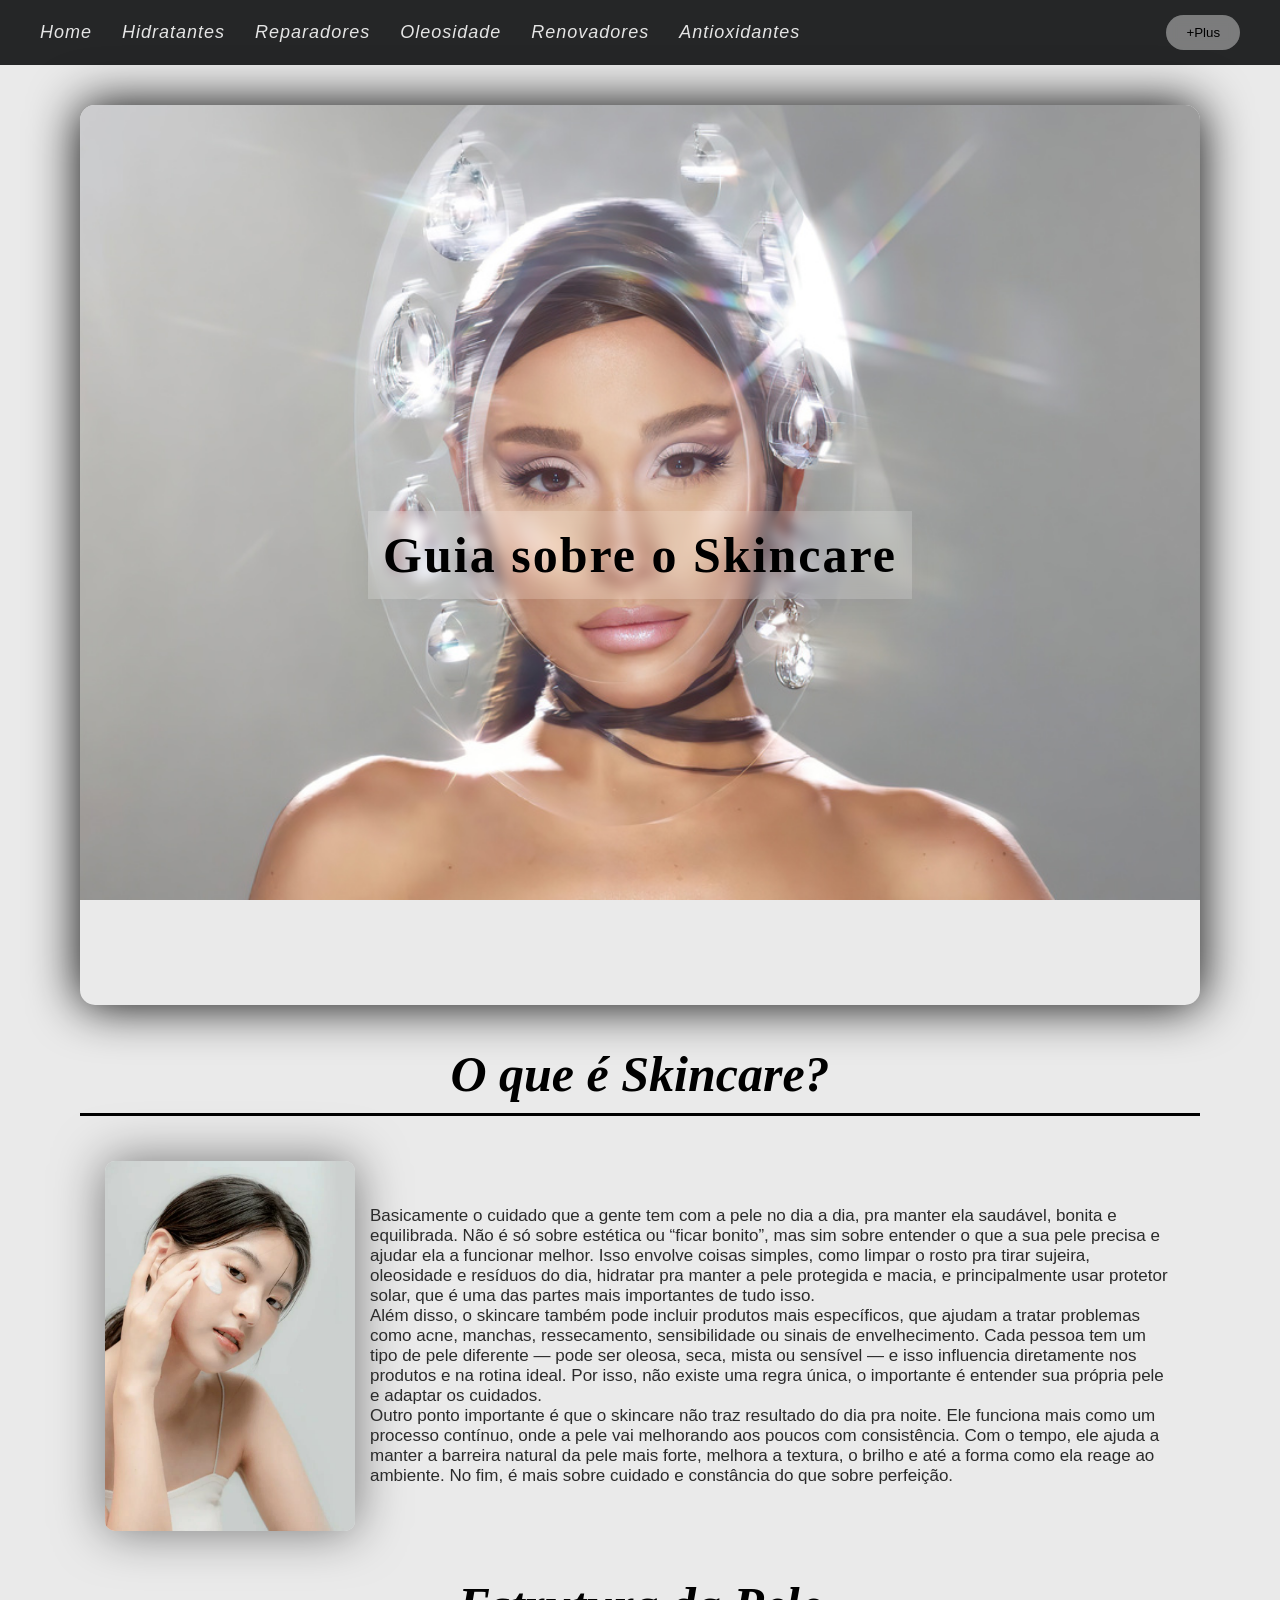
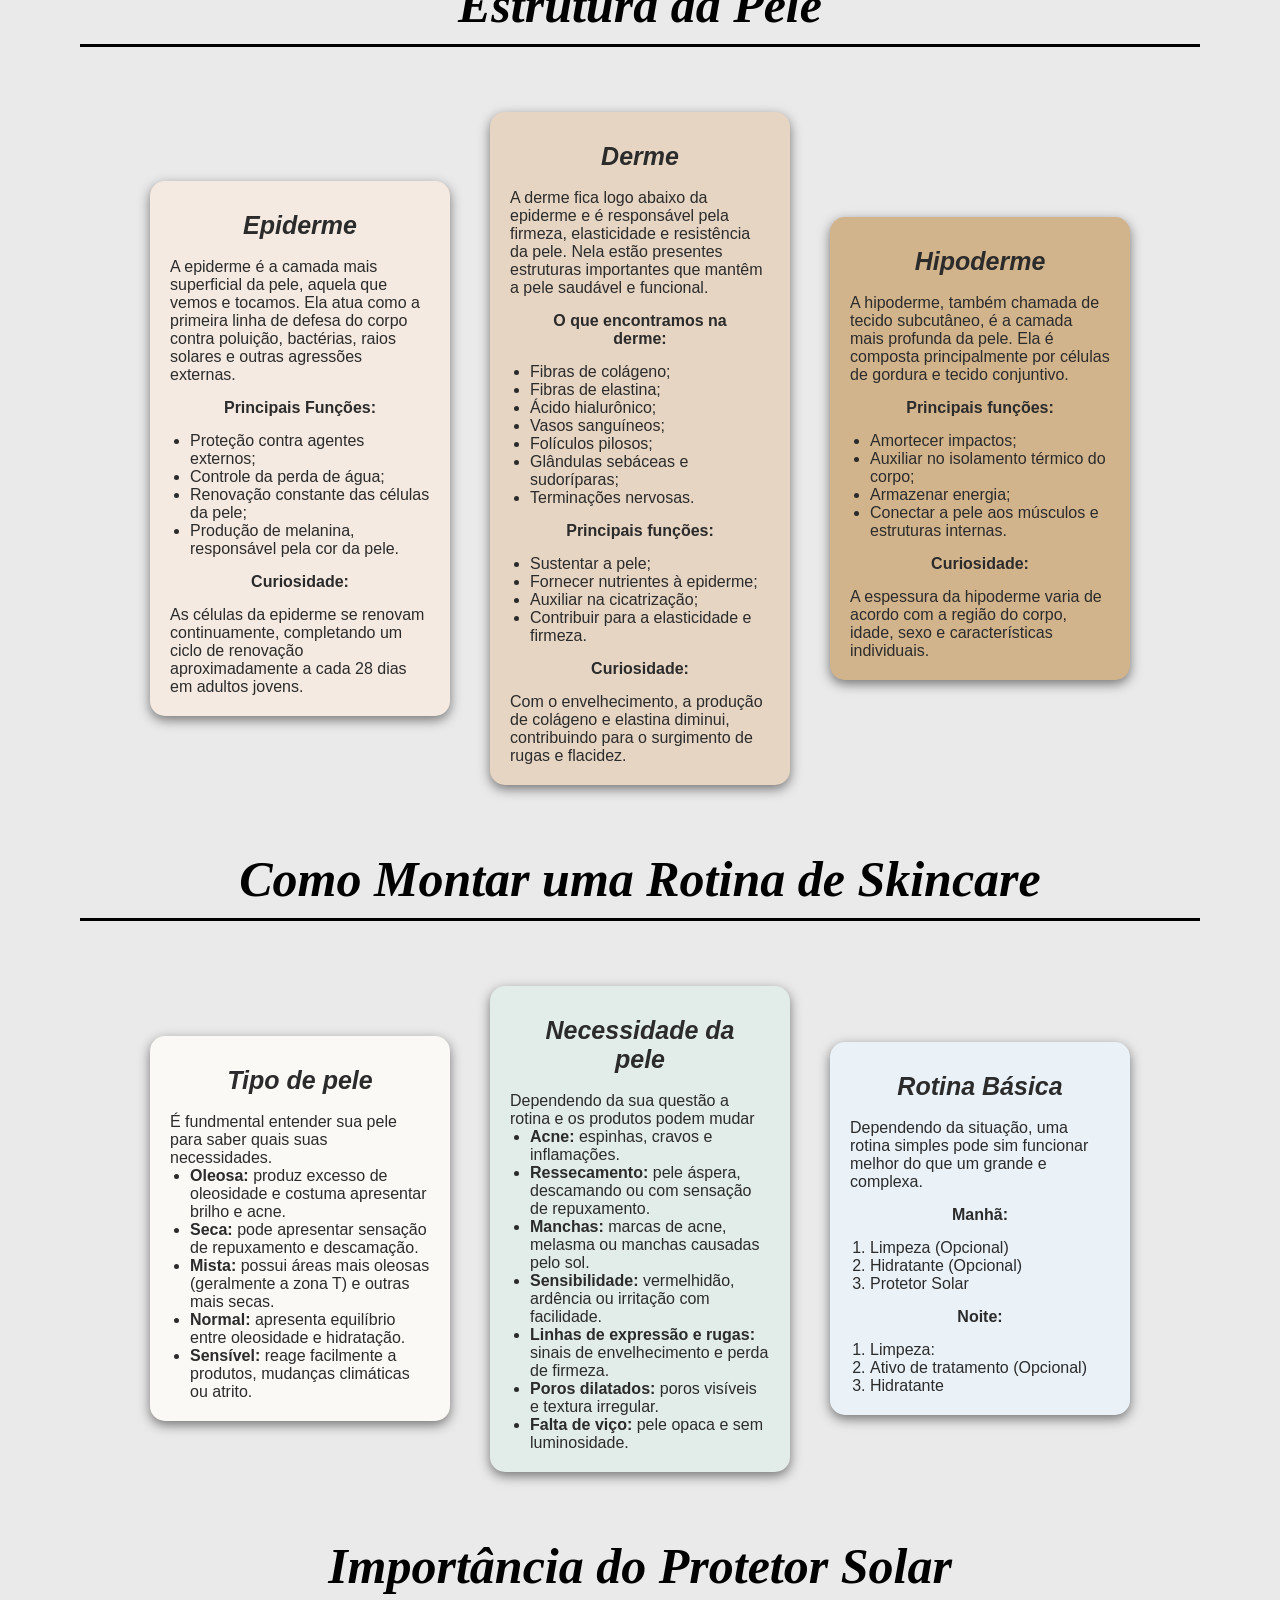
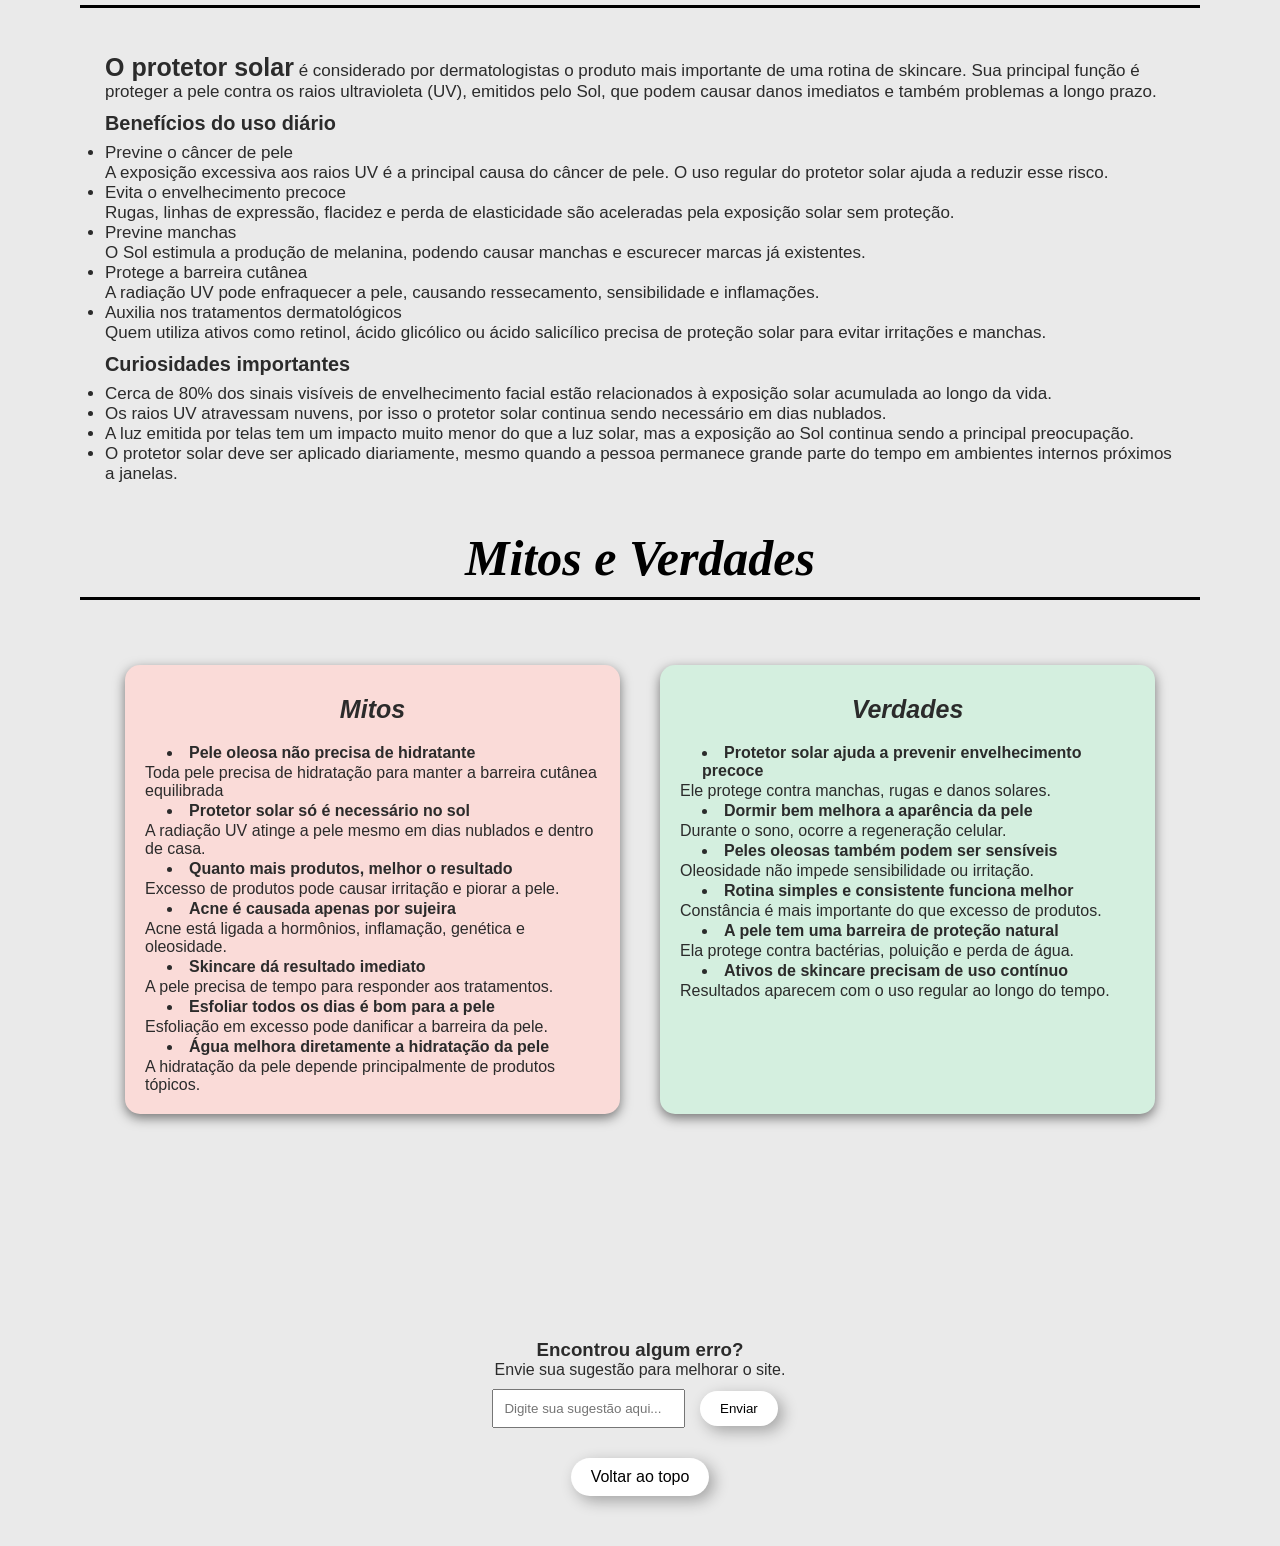
==== Wikipedia-main/index.html @ 42f60d7e "first commit" ====
<!DOCTYPE html>
<html lang="en">
<head>
    <meta charset="UTF-8">
    <meta name="viewport" content="width=device-width, initial-scale=1.0">
    <title>--> Guia Skincare <--</title>
    <link rel="stylesheet" href="style.css">
</head>
<body id="topo" class="diamante">
    <header>
        <nav>
            <a href="index.html">Home</a>
            <a href="hidratantes.html">Hidratantes</a>
            <a href="reparadores.html">Reparadores</a>
            <a href="Oleosidade.html">Oleosidade</a>
            <a href="Renovadores.html">Renovadores</a>
            <a href="Antioxidantes.html">Antioxidantes</a>
        </nav>
        <button>+Plus</button>
    </header>
    
    <main class="conteudo">
        <section class="banner">
            <section class="parallax">
                <h1>Guia sobre o Skincare</h1>
            </section>
        </section>

        <section class="secao">
            <h2>O que é Skincare?</h2>
            <article>
                <div class="oq_skincare">
                    <img src="assets/WhatsApp Image 2026-06-27 at 17.27.15.jpeg" alt="">
                    <p>Basicamente o cuidado que a gente tem com a pele no dia a dia, pra manter ela saudável, bonita e equilibrada. Não é só sobre estética ou “ficar bonito”, mas sim sobre entender o que a sua pele precisa e ajudar ela a funcionar melhor. Isso envolve coisas simples, como limpar o rosto pra tirar sujeira, oleosidade e resíduos do dia, hidratar pra manter a pele protegida e macia, e principalmente usar protetor solar, que é uma das partes mais importantes de tudo isso.<br>Além disso, o skincare também pode incluir produtos mais específicos, que ajudam a tratar problemas como acne, manchas, ressecamento, sensibilidade ou sinais de envelhecimento. Cada pessoa tem um tipo de pele diferente — pode ser oleosa, seca, mista ou sensível — e isso influencia diretamente nos produtos e na rotina ideal. Por isso, não existe uma regra única, o importante é entender sua própria pele e adaptar os cuidados.<br>Outro ponto importante é que o skincare não traz resultado do dia pra noite. Ele funciona mais como um processo contínuo, onde a pele vai melhorando aos poucos com consistência. Com o tempo, ele ajuda a manter a barreira natural da pele mais forte, melhora a textura, o brilho e até a forma como ela reage ao ambiente. No fim, é mais sobre cuidado e constância do que sobre perfeição.</p>
                </div>
            </article>

            <h2>Estrutura da Pele</h2>
            <article>
                </div>
                <div class="config_cards">
                    <div class="card card_epiderme">
                        <h3>Epiderme</h3>
                        <p>A epiderme é a camada mais superficial da pele, aquela que vemos e tocamos. Ela atua como a primeira linha de defesa do corpo contra poluição, bactérias, raios solares e outras agressões externas.</p>
                        <h4>Principais Funções:</h3>
                        <ul>
                            <li>Proteção contra agentes externos;</li>
                            <li>Controle da perda de água;</li>
                            <li>Renovação constante das células da pele;</li>
                            <li>Produção de melanina, responsável pela cor da pele.</li>
                        </ul>
                        <h4>Curiosidade:</h4>
                        <p>As células da epiderme se renovam continuamente, completando um ciclo de renovação aproximadamente a cada 28 dias em adultos jovens.</p>
                    </div>
                    <div class="card card_derme">
                        <h3>Derme</h3>
                        <p>A derme fica logo abaixo da epiderme e é responsável pela firmeza, elasticidade e resistência da pele. Nela estão presentes estruturas importantes que mantêm a pele saudável e funcional.</p>
                        <h4>O que encontramos na derme:</h4>
                        <ul>
                            <li>Fibras de colágeno;</li>
                            <li>Fibras de elastina;</li>
                            <li>Ácido hialurônico;</li>
                            <li>Vasos sanguíneos;</li>
                            <li>Folículos pilosos;</li>
                            <li>Glândulas sebáceas e sudoríparas;</li>
                            <li>Terminações nervosas.</li>
                        </ul>
                        <h4>Principais funções:</h4>
                        <ul>
                            <li>Sustentar a pele;</li>
                            <li>Fornecer nutrientes à epiderme;</li>
                            <li>Auxiliar na cicatrização;</li>
                            <li>Contribuir para a elasticidade e firmeza.</li>
                        </ul>
                        <h4>Curiosidade:</h4>
                        <p>Com o envelhecimento, a produção de colágeno e elastina diminui, contribuindo para o surgimento de rugas e flacidez.</p>
                    </div>
                    <div class="card card_hipoderme">
                        <h3>Hipoderme</h2>
                        <p>A hipoderme, também chamada de tecido subcutâneo, é a camada mais profunda da pele. Ela é composta principalmente por células de gordura e tecido conjuntivo.</p>
                        <h4>Principais funções:</h4>
                        <ul>
                            <li>Amortecer impactos;</li>
                            <li>Auxiliar no isolamento térmico do corpo;</li>
                            <li>Armazenar energia;</li>
                            <li>Conectar a pele aos músculos e estruturas internas.</li>
                        </ul>
                        <h4>Curiosidade:</h4>
                        <p>A espessura da hipoderme varia de acordo com a região do corpo, idade, sexo e características individuais.</p>
                    </div>
                </div>
                
            </article>

            <h2>Como Montar uma Rotina de Skincare</h2>
            <article>
                <div class="montar_rotina config_cards">
                    <div class="card card_rotina card_tipo-da-pele">
                        <h3>Tipo de pele</h3>
                        <p>É fundmental entender sua pele para saber quais suas necessidades.</p>
                        <ul>
                            <li><strong>Oleosa:</strong> produz excesso de oleosidade e costuma apresentar brilho e acne.</li>
                            <li><strong>Seca:</strong> pode apresentar sensação de repuxamento e descamação.</li>
                            <li><strong>Mista:</strong> possui áreas mais oleosas (geralmente a zona T) e outras mais secas.</li>
                            <li><strong>Normal:</strong> apresenta equilíbrio entre oleosidade e hidratação.</li>
                            <li><strong>Sensível:</strong> reage facilmente a produtos, mudanças climáticas ou atrito.</li>
                        </ul>
                    </div>
                    <div class="card card_rotina card_necessidade-da-pele">
                        <h3>Necessidade da pele</h3>
                        <p>Dependendo da sua questão a rotina e os produtos podem mudar</p>
                        <ul>
                            <li><strong>Acne:</strong> espinhas, cravos e inflamações.</li>
                            <li><strong>Ressecamento:</strong> pele áspera, descamando ou com sensação de repuxamento.</li>
                            <li><strong>Manchas:</strong> marcas de acne, melasma ou manchas causadas pelo sol.</li>
                            <li><strong>Sensibilidade:</strong> vermelhidão, ardência ou irritação com facilidade.</li>
                            <li><strong>Linhas de expressão e rugas:</strong> sinais de envelhecimento e perda de firmeza.</li>
                            <li><strong>Poros dilatados:</strong> poros visíveis e textura irregular.</li>
                            <li><strong>Falta de viço:</strong> pele opaca e sem luminosidade.</li>
                        </ul>
                    </div>
                    <div class="card card_rotina card_rotina-basica">
                        <h3>Rotina Básica</h3>
                        <p>Dependendo da situação, uma rotina simples pode sim funcionar melhor do que um grande e complexa.</p>
                        <h4>Manhã:</h4>
                        <ol>
                            <li>Limpeza (Opcional)</li>
                            <li>Hidratante (Opcional)</li>
                            <li>Protetor Solar</li>
                        </ol>
                        <h4>Noite:</h4>
                        <ol>
                            <li>Limpeza:</li>
                            <li>Ativo de tratamento (Opcional)</li>
                            <li>Hidratante</li>
                        </ol>
                    </div>
                </div>
                
            </article>

            <h2>Importância do Protetor Solar</h2>
            <article>
                <div class="protetor_solar">
                    <p><strong style="font-size: 25px;">O protetor solar</strong> é considerado por dermatologistas o produto mais importante de uma rotina de skincare. Sua principal função é proteger a pele contra os raios ultravioleta (UV), emitidos pelo Sol, que podem causar danos imediatos e também problemas a longo prazo.</p>
                    <h3>Benefícios do uso diário</h3>
                    <ul>
                        <li>Previne o câncer de pele</li>
                        <p>A exposição excessiva aos raios UV é a principal causa do câncer de pele. O uso regular do protetor solar ajuda a reduzir esse risco.</p>
                        <li>Evita o envelhecimento precoce</li>
                        <p>Rugas, linhas de expressão, flacidez e perda de elasticidade são aceleradas pela exposição solar sem proteção.</p>
                        <li>Previne manchas</li>
                        <p>O Sol estimula a produção de melanina, podendo causar manchas e escurecer marcas já existentes.</p>
                        <li>Protege a barreira cutânea</li>
                        <p>A radiação UV pode enfraquecer a pele, causando ressecamento, sensibilidade e inflamações.</p>
                        <li>Auxilia nos tratamentos dermatológicos</li>
                        <p>Quem utiliza ativos como retinol, ácido glicólico ou ácido salicílico precisa de proteção solar para evitar irritações e manchas.</p>
                    </ul>
                    <h3>Curiosidades importantes</h3>
                    <ul>
                        <li>Cerca de 80% dos sinais visíveis de envelhecimento facial estão relacionados à exposição solar acumulada ao longo da vida.</li>
                        <li>Os raios UV atravessam nuvens, por isso o protetor solar continua sendo necessário em dias nublados.</li>
                        <li>A luz emitida por telas tem um impacto muito menor do que a luz solar, mas a exposição ao Sol continua sendo a principal preocupação.</li>
                        <li>O protetor solar deve ser aplicado diariamente, mesmo quando a pessoa permanece grande parte do tempo em ambientes internos próximos a janelas.</li>
                    </ul>
                </div>
            </article>

            <h2>Mitos e Verdades</h2>
            <article>
                <div class="cards_mito-verdade">
                    <div class="card card_mito"> 
                        <h3>Mitos</h3>
                        <li>Pele oleosa não precisa de hidratante</li>
                        <p>Toda pele precisa de hidratação para manter a barreira cutânea equilibrada</p>
                        <li>Protetor solar só é necessário no sol</li>
                        <p>A radiação UV atinge a pele mesmo em dias nublados e dentro de casa.</p>
                        <li>Quanto mais produtos, melhor o resultado</li>
                        <p>Excesso de produtos pode causar irritação e piorar a pele.</p>
                        <li>Acne é causada apenas por sujeira</li>
                        <p>Acne está ligada a hormônios, inflamação, genética e oleosidade.</p>
                        <li>Skincare dá resultado imediato</li>
                        <p>A pele precisa de tempo para responder aos tratamentos.</p>
                        <li>Esfoliar todos os dias é bom para a pele</li>
                        <p>Esfoliação em excesso pode danificar a barreira da pele.</p>
                        <li>Água melhora diretamente a hidratação da pele</li>
                        <p>A hidratação da pele depende principalmente de produtos tópicos.</p>
                    </div>
                    <div class="card card_verdade">
                        <h3>Verdades</h3>
                        <li>Protetor solar ajuda a prevenir envelhecimento precoce</li>
                        <p>Ele protege contra manchas, rugas e danos solares.</p>
                        <li>Dormir bem melhora a aparência da pele</li>
                        <p>Durante o sono, ocorre a regeneração celular.</p>
                        <li>Peles oleosas também podem ser sensíveis</li>
                        <p>Oleosidade não impede sensibilidade ou irritação.</p>
                        <li>Rotina simples e consistente funciona melhor</li>
                        <p>Constância é mais importante do que excesso de produtos.</p>
                        <li>A pele tem uma barreira de proteção natural</li>
                        <p>Ela protege contra bactérias, poluição e perda de água.</p>
                        <li>Ativos de skincare precisam de uso contínuo</li>
                        <p>Resultados aparecem com o uso regular ao longo do tempo.</p>
                    </div>
                </div>           
            </article>
        </section>
    </main>

    <footer class="rodape">
    <h3>Encontrou algum erro?</h3>
    <p>Envie sua sugestão para melhorar o site.</p>
    <input type="text" placeholder="Digite sua sugestão aqui...">
    <button>Enviar</button><br>
    <a href="#topo" class="btn-topo">Voltar ao topo</a>
    </footer>
</body>
</html>
---- Wikipedia-main/style.css ----
*{
    margin: 0;
    padding: 0;
    box-sizing: border-box;
}

body {
    font-family: Arial, Helvetica, sans-serif;
    color: #2B2B2B;
    background-color: #eaeaea;
}


/* =============================================================================================================================
   Navbar
============================================================================================================================= */
header {
    background-color: #a13c3c;
    display: flex;
    justify-content: space-between;
    align-items: center;
    padding: 15px 40px;
}

.logo {
    color: white;
    font-size: 28px;
    font-weight: bold;
}

nav {
    display: flex;
    gap: 30px;
}

nav a{
    letter-spacing: 1px;
    text-decoration: none;
    font-size: 18px;
    transition: 0.3s;
    font-style: italic;
}

nav a:hover {
    font-size: 23px;
}

button {
    justify-content: left;
    align-items: left;
    background: rgba(255, 255, 255, 0.4); 
    backdrop-filter: blur(6px);
    border: none;
    padding: 10px 20px;
    border-radius: 50px;
    cursor: pointer;
}

/* =============================================================================================================================
   Tela Inicial
============================================================================================================================= */
.parallax {
    height: 100vh; /* altura da tela */
    background-image: url("assets/home.png");
    border-radius: 15px;
    box-shadow: 0 0px 50px rgba(0, 0, 0, 100000000000000000000000000000);
    background-size: cover;
    background-position: center;
    background-repeat: no-repeat;

    /* efeito parallax */
    background-attachment: fixed;

    display: flex;
    justify-content: center;
    align-items: center;
}

.parallax h1 {
    background: rgba(255, 255, 255, 0.15); /* Branco bem transparente */
    backdrop-filter: blur(6px);           /* Desfoca a imagem por trás */
    box-shadow: 0 8px 32px 0 rgba(0, 0, 0, 0.05);
    color: #000;                           /* Mantém a cor da fonte escura */
    padding: 15px;
    font-size: 50px;
    letter-spacing: 2px;
    font-family: 'Cormorant Garamond', serif;
}

.conteudo {
    max-width: 1200px;
    margin: 0 auto;
    padding: 40px;
}

.banner {
    text-align: left;
    margin-bottom: 40px;
}

.secao {
    margin-bottom: 50px;
}

.secao h2 {
    font-size: 50px;
    font-style: italic;
    font-family: 'Cormorant Garamond', serif;
    color: #000000;
    margin-bottom: 20px;
    border-bottom: 3px solid #000000;
    padding-bottom: 10px;
    display: flex;
    justify-content: center;
    align-items: center;   
}

.secao article {
    padding: 25px;
}
.secao article {
    margin-bottom: 20px;
}

.secao article h3 {
    margin-bottom: 8px;
}

/* ========================================
   Configurações gerais dos cards
======================================== */
.config_cards {
    display: flex;
    justify-content: center;
    align-items: center;
}

.card {
    gap: 20px;
    margin: 20px;
    width: 300px;
    padding: 20px;
    border-radius: 15px;
    box-shadow: 0 4px 12px rgba(0, 0, 0, 0.5);
}

.card h3 {
    text-align: center;
    padding: 10px;
    font-size: 25px;
    font-style: italic;
}

.card h4 {
    padding: 15px;
    text-align: center;
}

.card li {
    margin-left: 20px;
}
/* ========================================
   Cards da parte de O que é Skincare
======================================== */
.oq_skincare {
    display: flex;
    gap: 15px;
}

.oq_skincare img {
    width: 250px;
    box-shadow: 0 0px 50px rgba(0, 0, 0, 0.5);
    border-radius: 10px;
}

.oq_skincare p {
    font-size: 17px;
    align-items: center;
    justify-content: center;
    display: flex;
}
/* ========================================
   Cards da Camadas da pele
======================================== */
.card_epiderme {
    background-color: #F4EAE1  ;
}

.card_derme {
    background-color: #E6D5C3  ;
}

.card_hipoderme {
    background-color: #D2B48C  ;
}
/* ========================================
   Cards de montar a rotina
======================================== */
.montar_rotina {
    display: flex;
}

.card_rotina {
    background-color: #b8b8b8;
}

.card_tipo-da-pele {
    background-color: #FAF9F6;
}

.card_necessidade-da-pele {
    background-color: #E2ECE9;
}

.card_rotina-basica {
    background-color: #EAF2F8;
}
/* ========================================
   Cards da parte de mitos e verdades
======================================== */
.cards_mito-verdade {
    display: flex;
}

.card_mito {
    background-color: #FADBD8;
    flex: 1;
}

.card_mito li {
    font-weight: bold;
    padding: 2px;
}

.card_verdade {
    background-color: #D4EFDF;
    flex: 1;
}

.card_verdade li {
    font-weight: bold;
    padding: 2px
}
/* ========================================
   Parte do protetor solar
======================================== */
.protetor_solar {
    font-size: 17px
}

.protetor_solar h3 {
    padding-top: 10px
}

/* =============================================================================================================================
   Seções
============================================================================================================================= */
@import url('https://googleapis.com'); /* Fonte bonita que achei no google */

/* ========================================
   Começo da cada seção - Titulo e Imagem
======================================== */
.container-split {
    display: flex;
    width: 100vw;       /* Ocupa 100% da largura da tela */
    height: 100vh;      /* Ocupa 100% da altura da tela */
}

/* Configuração do lado esquerdo (Texto) */
.lado-texto {
    flex: 1;            /* Ocupa metade do espaço */
    display: flex;
    flex-direction: column; /* Alinha os textos um embaixo do outro */
    justify-content: center; /* Centraliza verticalmente */
    align-items: center;     /* Centraliza horizontalmente */
}

.lado-texto h1 {
    color: #2B2B2B;
    font-size: 70px;
    font-family: 'Cormorant Garamond', serif;
    font-style: italic;
}

/* Configuração do lado direito (Imagem) */
.lado-imagem {
    flex: 1;            /* Ocupa a outra metade do espaço */
    overflow: hidden;   /* Garante que a imagem não saia da caixa */
}

/* Faz a imagem preencher o lado dela perfeitamente sem distorcer */
.lado-imagem img {
    width: 100%;
    height: 100%;
    object-fit: cover;  /* Corta e ajusta a imagem de forma inteligente */
    border-radius: 25px;

}



/* ========================================
   Soções dos produtos dentro do site
======================================== */
.wiki-container {
    display: flex;
}

/* Configuração do Menu Lateral (Coluna Esquerda) */
.sidebar {
    box-shadow: -2px 0px 10px rgba(0, 0, 0, 0.5);
    width: 250px; /* Largura fixa para o menu */
    padding: 20px;
    border-right: 1px solid #e0e0e0;
    position: sticky;
    top: 0; /* Cola o menu bem no topo da tela ao rolar */
    height: max-content;
}

.sidebar a {
    display: block; /* Faz cada link ficar em uma linha nova */
    padding: 10px 0;
    text-decoration: none;
}

/* Configuração do Conteúdo (Coluna Direita) */
.conteudo-principal {
    box-shadow: 0px 0px 10px rgba(0, 0, 0, 0.5);
    flex: 1; /* Ocupa todo o resto do espaço disponível na tela */
    background-color: #ededed;
    font-size: 17px;
    padding: 5px;
}

.conteudo-principal h2 {
    padding: 10px;
    letter-spacing: 2px;
    border-radius: 10px;
}

.ativo-secao {
    margin-bottom: 60px; /* Dá um espaço grande entre um ativo e outro */
    scroll-margin-top: 20px; /* Evita que o título do ingrediente fique colado no topo da tela */
}

/* =============================================================================================================================
   Alguns detalhes para cada tela expecifica
============================================================================================================================= */
/* ========================================
   diamante - Home
======================================== */
.diamante header {
    background-color: #252627;
}

.diamante nav a {
    color: #E5E5E5;
}

/* ========================================
   safira - Hidratantes
======================================== */
.safira {
    background-color: #E6F0FA;
}

.safira_esquerda {
    background-color: #0F2C59;
}

.safira_esquerda a {
    color: white;
}

.safira_direita {
    background-color: #FFFFFF;
}

.safira h2 {
    background-color: #d1e4f6;
}

.safira header {
    background-color: #1B2A4A;
}

.safira nav a {
    color: #E6F2F7;
}

.safira_background {
    background-color: #F0F8FF;
}

/* ========================================
   jasper - Reparadores
======================================== */
.jasper {
    background-color: #FFF9E6 ;
}

.jasper_esquerda {
    background-color: #5C4033;
}

.jasper_esquerda a {
    color: white;
}

.jasper_direita {
    background-color: #FFFFFF;
}

.jasper h2 {
    background-color: #fbf0cb;
}

.jasper header {
    background-color: #3D2B1F;
}

.jasper nav a {
    color: #FFF9E6;
}

.jasper_background {
    background-color: #fffee2;
}

/* ========================================
   peridot - Oleosidade
======================================== */
.peridot {
    background-color: #E8F5E9;
}

.peridot_esquerda {
    background-color: #1B4332;
}

.peridot_esquerda a {
    color: white;
}

.peridot_direita {
    background-color: #FFFFFF;
}

.peridot h2 {
    background-color: #cbeece;
}

.peridot header {
    background-color: #233627;
}

.peridot nav a {
    color: #F0F9F4;
}

.peridot_background {
    background-color: #F5FFFA;
}

/* ========================================
   rose - Renovadores
======================================== */
.rose {
    background-color: #FFE5EC;
}

.rose_esquerda {
    background-color: #5E3643;
}

.rose_esquerda a {
    color: white;
}

.rose_direita {
    background-color: #FFFFFF;
}

.rose h2 {
    background-color: #f9d6df;
}

.rose header {
    background-color: #4A2831;
}

.rose nav a {
    color: #FDF2F4;
}

.rose_background {
    background-color: #FFF0F5;
}

/* ========================================
   topazio - Antixiodantes
======================================== */
.topazio {
    background-color: #E6D5C3;
}

.topazio_esquerda {
    background-color: #3A2312;
}

.topazio_esquerda a {
    color: white;
}

.topazio_direita {
    background-color: #FFFFFF;
}

.topazio h2 {
    background-color: #dfc1a1;
}

.topazio header {
    background-color: #4A3525;
}

.topazio nav a {
    color: #F5EBE6;
}

.topazio_background {
    background-color: #F7F0EA;
}

/* =============================================================================================================================
   Rodapé
============================================================================================================================= */
.rodape {
    text-align: center;
    padding: 40px 20px;
    margin-top: 50px;
}

.rodape input {
    padding: 10px;
    margin: 10px 0;
}

.rodape button,
.btn-topo {
    box-shadow: 5px 5px 15px rgba(0, 0, 0, 0.3);
    background-color: white;
    color: black;
    padding: 10px 20px;
    margin: 10px;
    text-decoration: none;
    cursor: pointer;
    border-radius: 60px;
}

.form-sugestao {
    display: flex;
    justify-content: center;
    gap: 10px;
    margin-top: 15px;
}

.btn-topo {
    display: inline-block;
    margin-top: 20px;
}
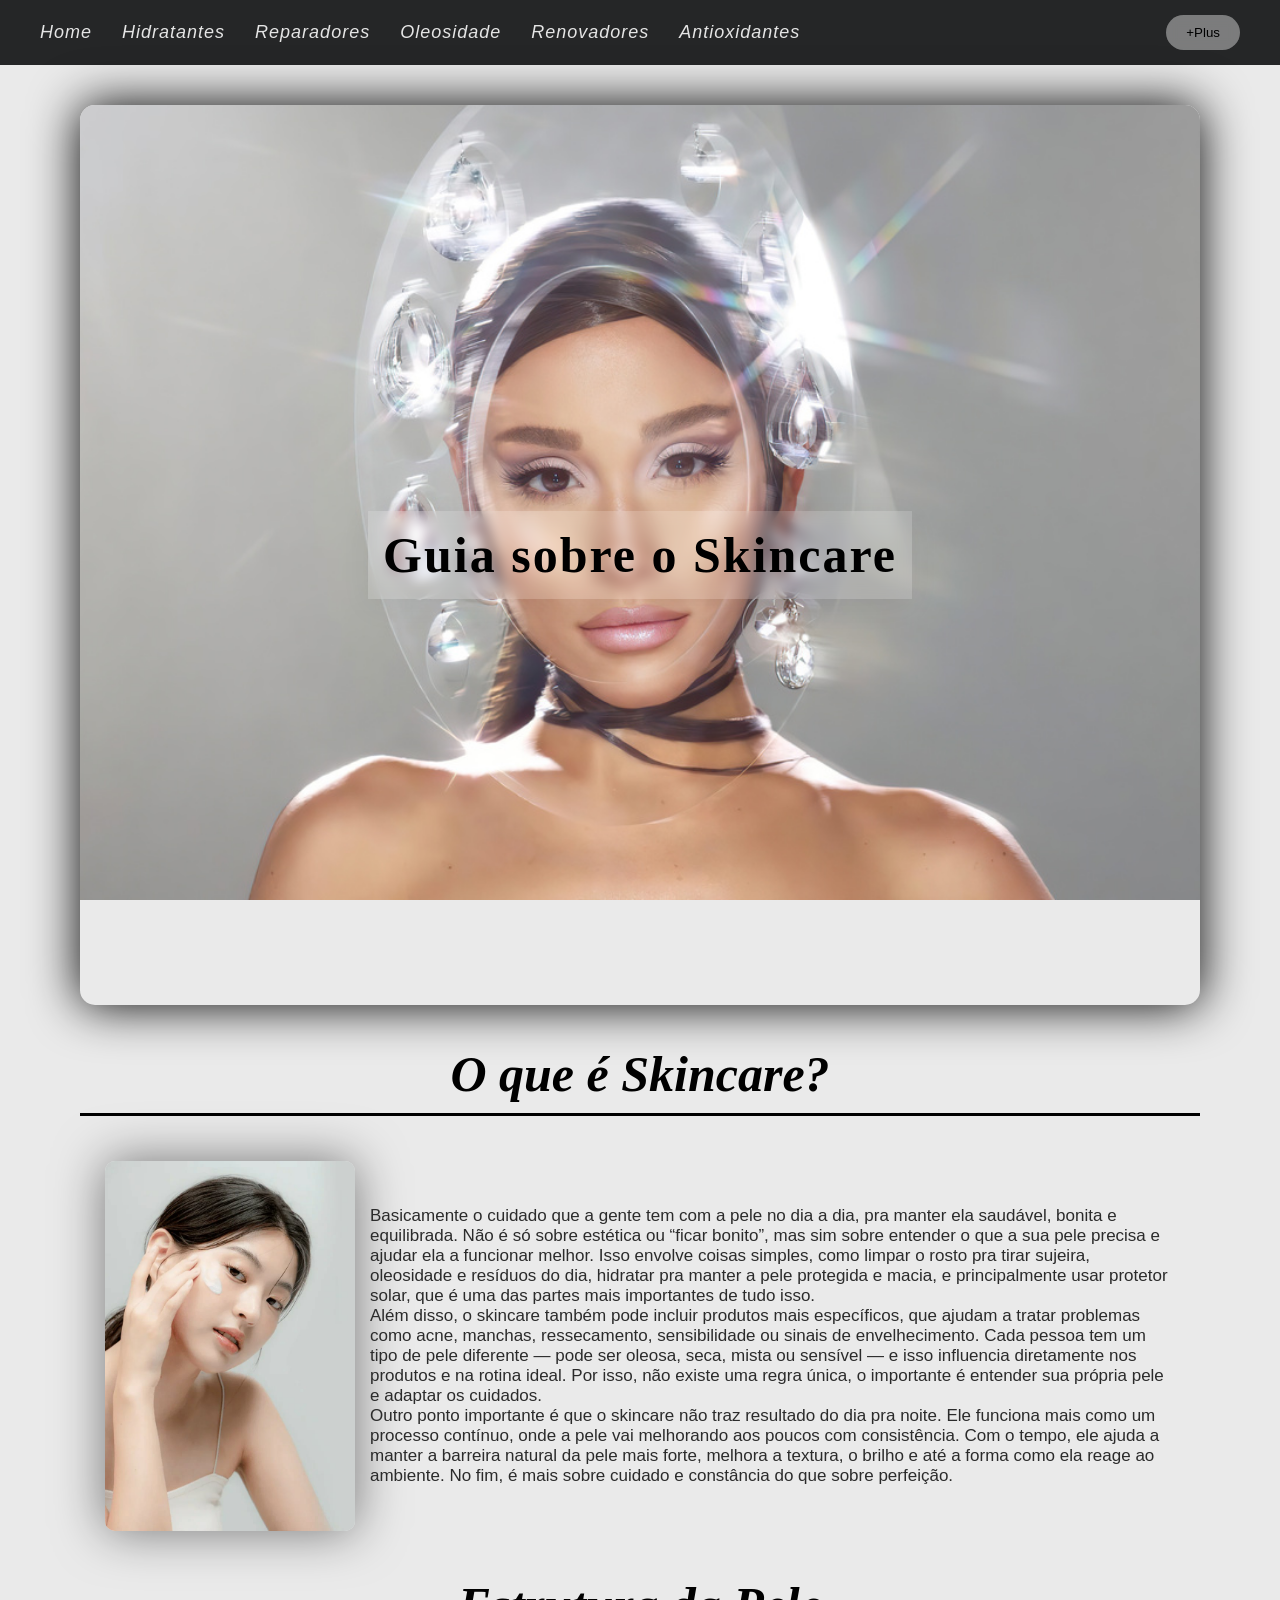
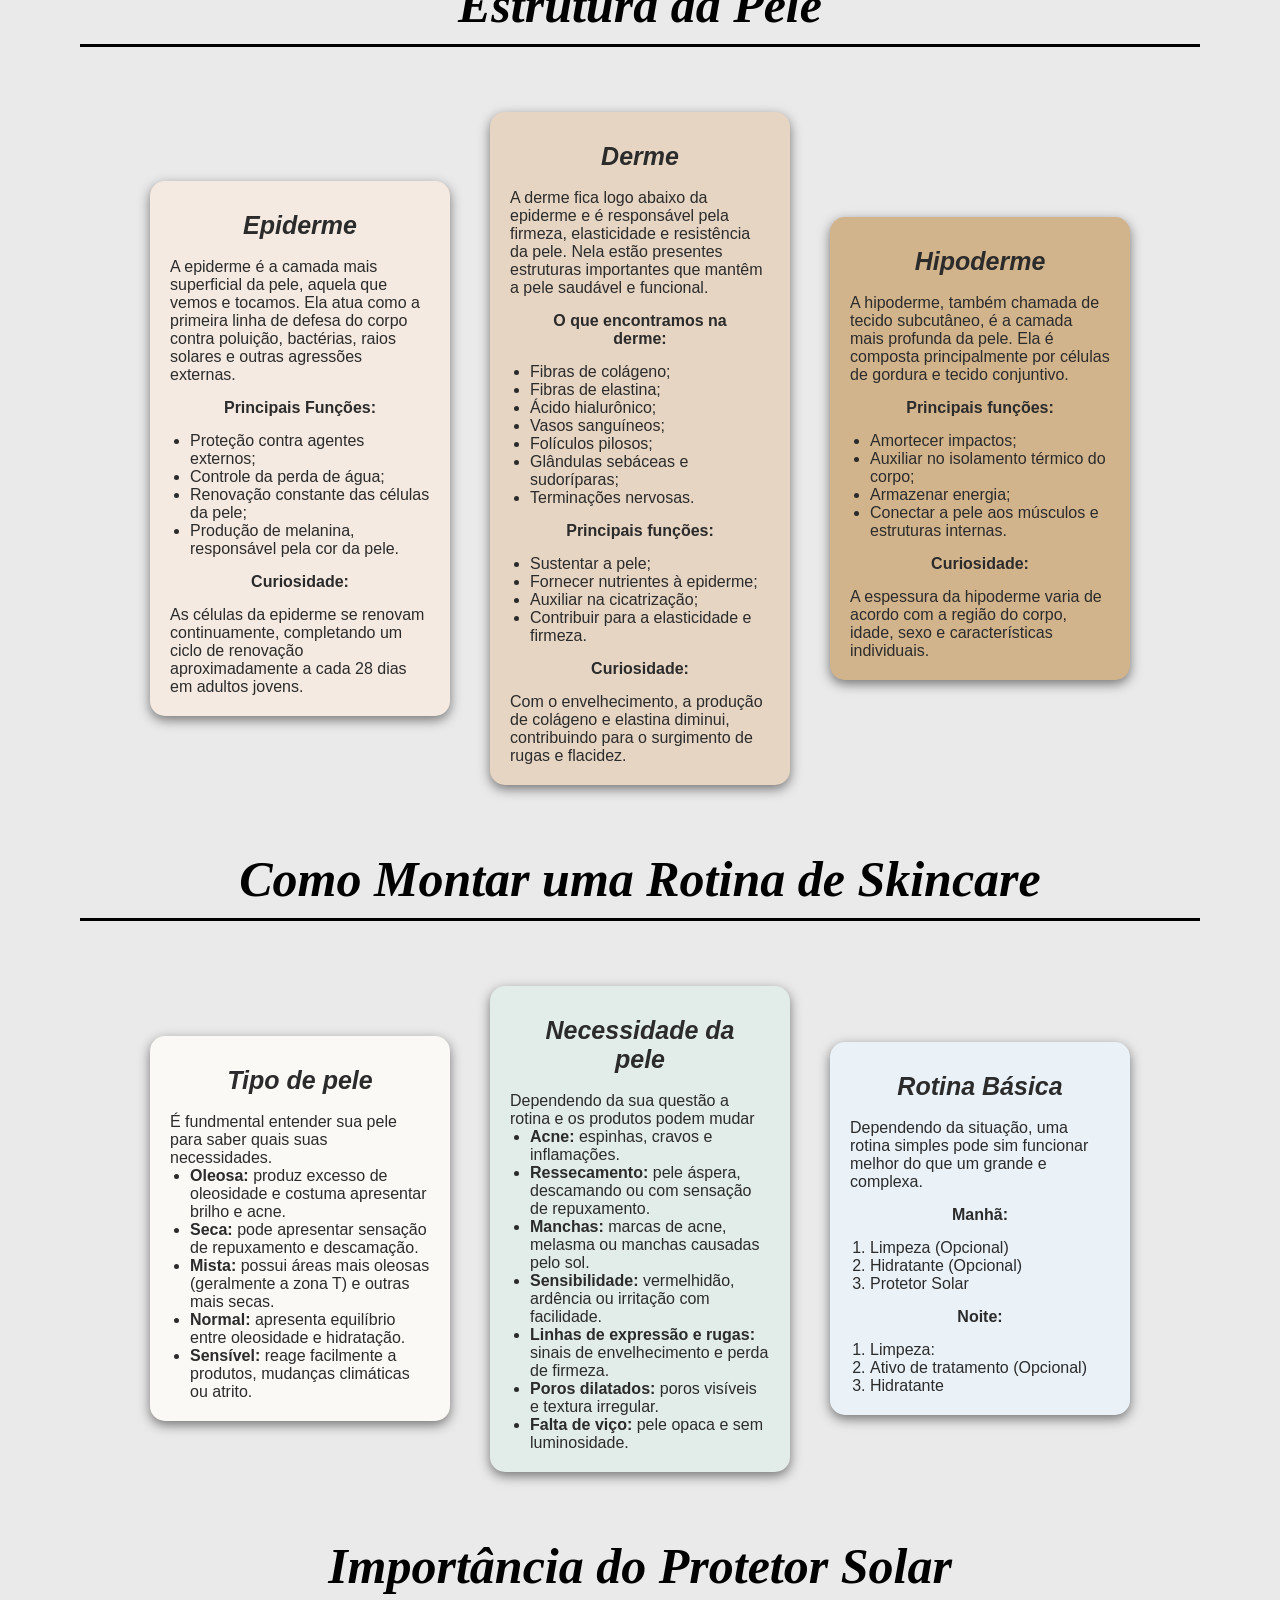
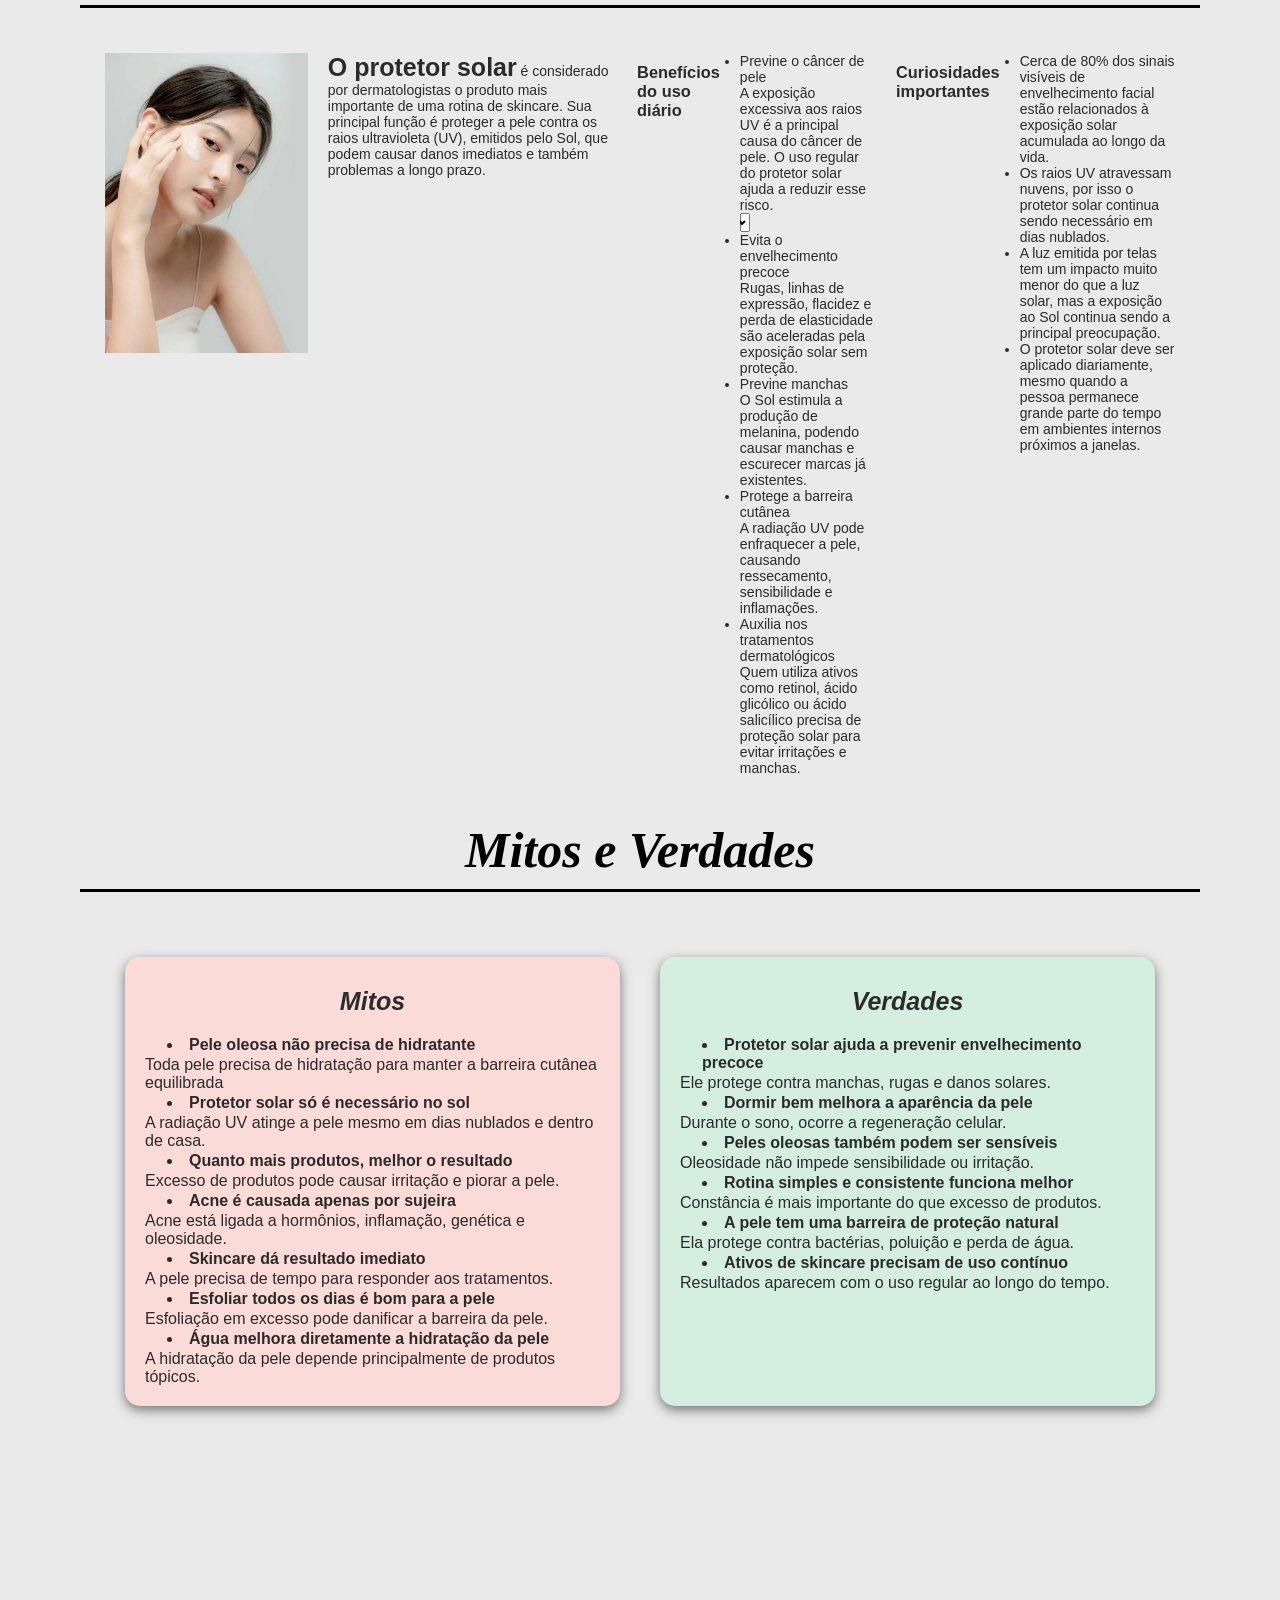
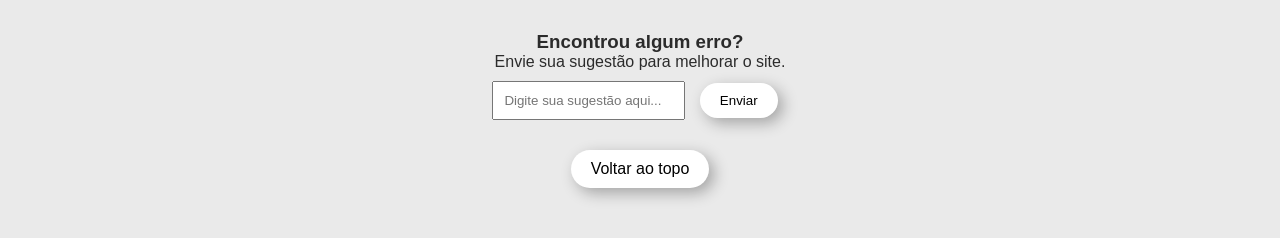
==== commit 450f4c0b: "first commit" ====
--- a/Wikipedia-main/index.html
+++ b/Wikipedia-main/index.html
@@ -142,11 +142,17 @@
             <h2>Importância do Protetor Solar</h2>
             <article>
                 <div class="protetor_solar">
+                    <img src="assets/WhatsApp Image 2026-06-27 at 17.27.15.jpeg" alt="">
                     <p><strong style="font-size: 25px;">O protetor solar</strong> é considerado por dermatologistas o produto mais importante de uma rotina de skincare. Sua principal função é proteger a pele contra os raios ultravioleta (UV), emitidos pelo Sol, que podem causar danos imediatos e também problemas a longo prazo.</p>
                     <h3>Benefícios do uso diário</h3>
+                    
                     <ul>
-                        <li>Previne o câncer de pele</li>
+                        <li id="cancer">Previne o câncer de pele</li>
                         <p>A exposição excessiva aos raios UV é a principal causa do câncer de pele. O uso regular do protetor solar ajuda a reduzir esse risco.</p>
+                        <select name="beneficios" id="cancer">
+                            <option>Teste</option>
+                            <option>A exposição excessiva aos raios UV é a principal causa do câncer de pele. O uso regular do protetor solar ajuda a reduzir esse risco.</option>
+                        </select>
                         <li>Evita o envelhecimento precoce</li>
                         <p>Rugas, linhas de expressão, flacidez e perda de elasticidade são aceleradas pela exposição solar sem proteção.</p>
                         <li>Previne manchas</li>
@@ -163,6 +169,7 @@
                         <li>A luz emitida por telas tem um impacto muito menor do que a luz solar, mas a exposição ao Sol continua sendo a principal preocupação.</li>
                         <li>O protetor solar deve ser aplicado diariamente, mesmo quando a pessoa permanece grande parte do tempo em ambientes internos próximos a janelas.</li>
                     </ul>
+                    
                 </div>
             </article>
 
--- a/Wikipedia-main/style.css
+++ b/Wikipedia-main/style.css
@@ -245,11 +245,26 @@
    Parte do protetor solar
 ======================================== */
 .protetor_solar {
-    font-size: 17px
+    display: flex;
+    gap: 20px;
+    font-size: 14px;
+
+}
+
+.protetor_solar img {
+    height: 300px;
 }
 
 .protetor_solar h3 {
     padding-top: 10px
+}
+
+.protetor_solar option {
+    width: 10px
+}
+
+.protetor_solar select {
+    width: 10px
 }
 
 /* =============================================================================================================================
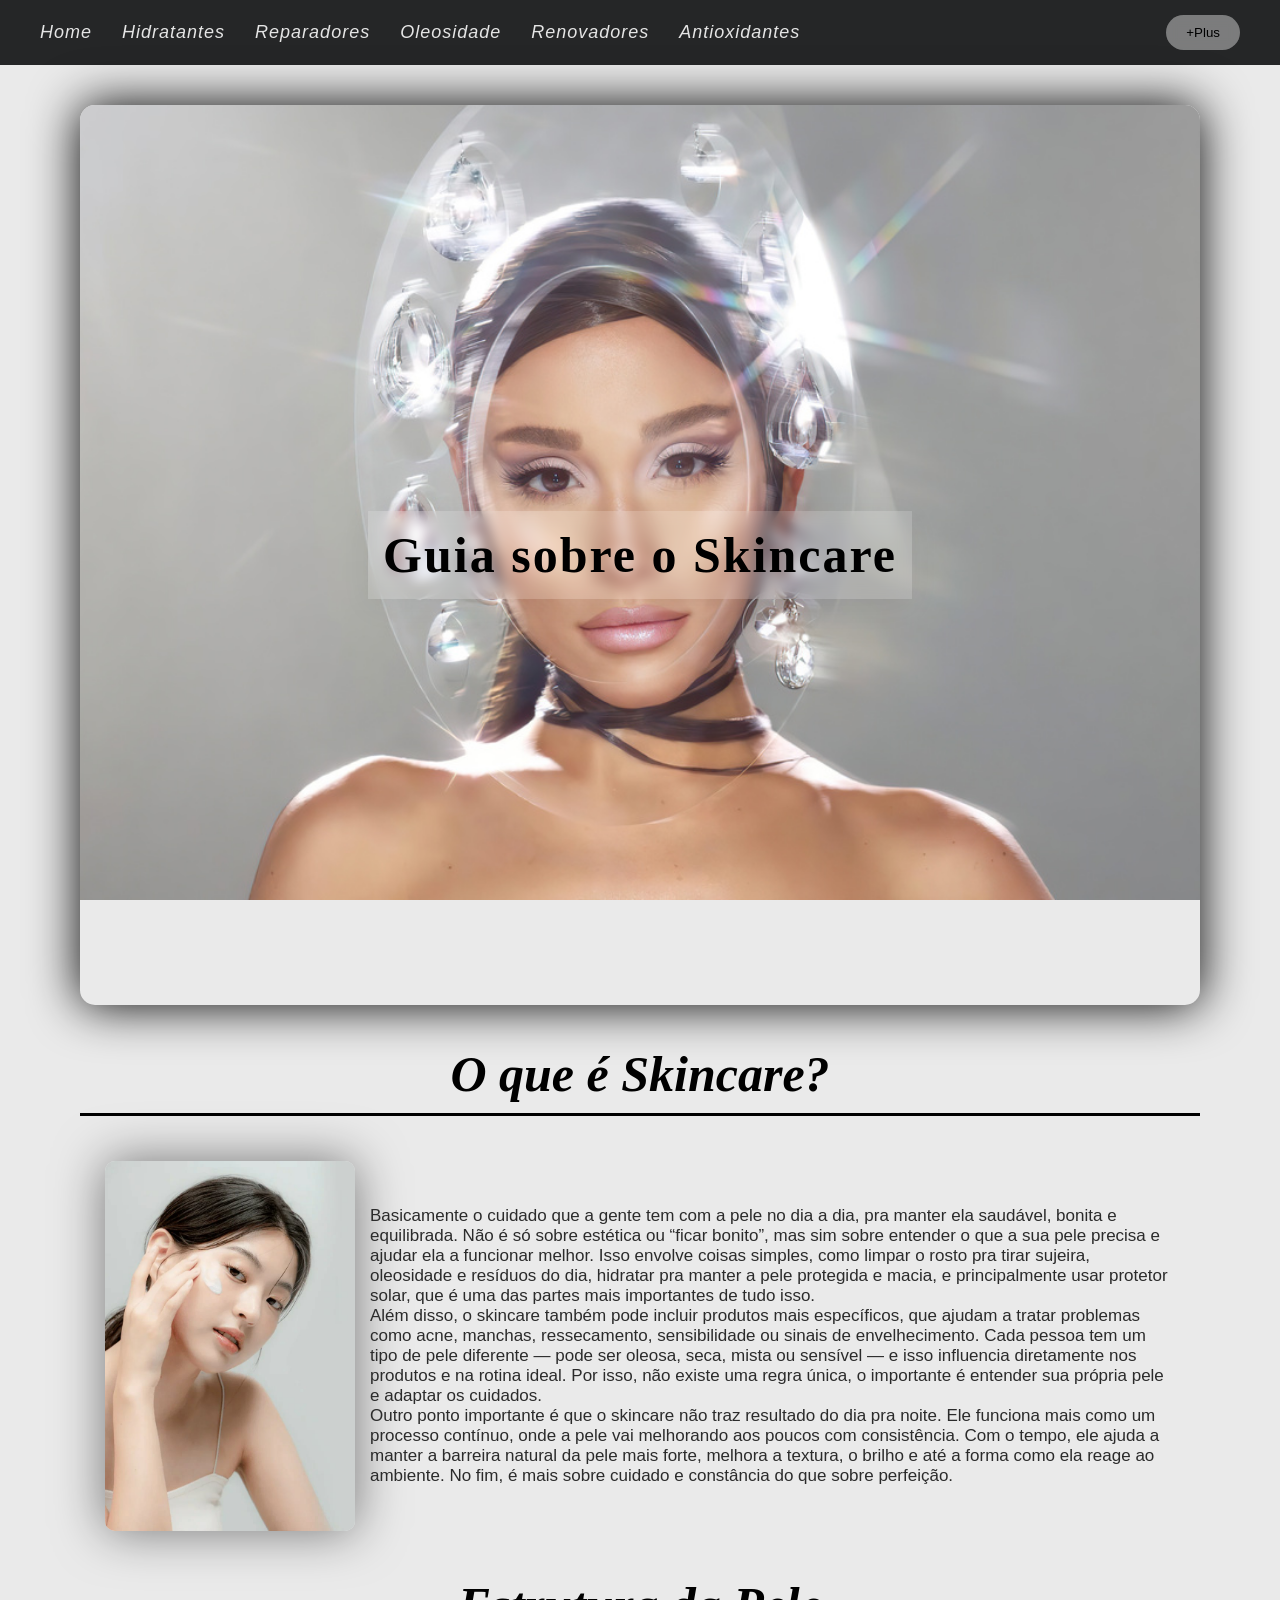
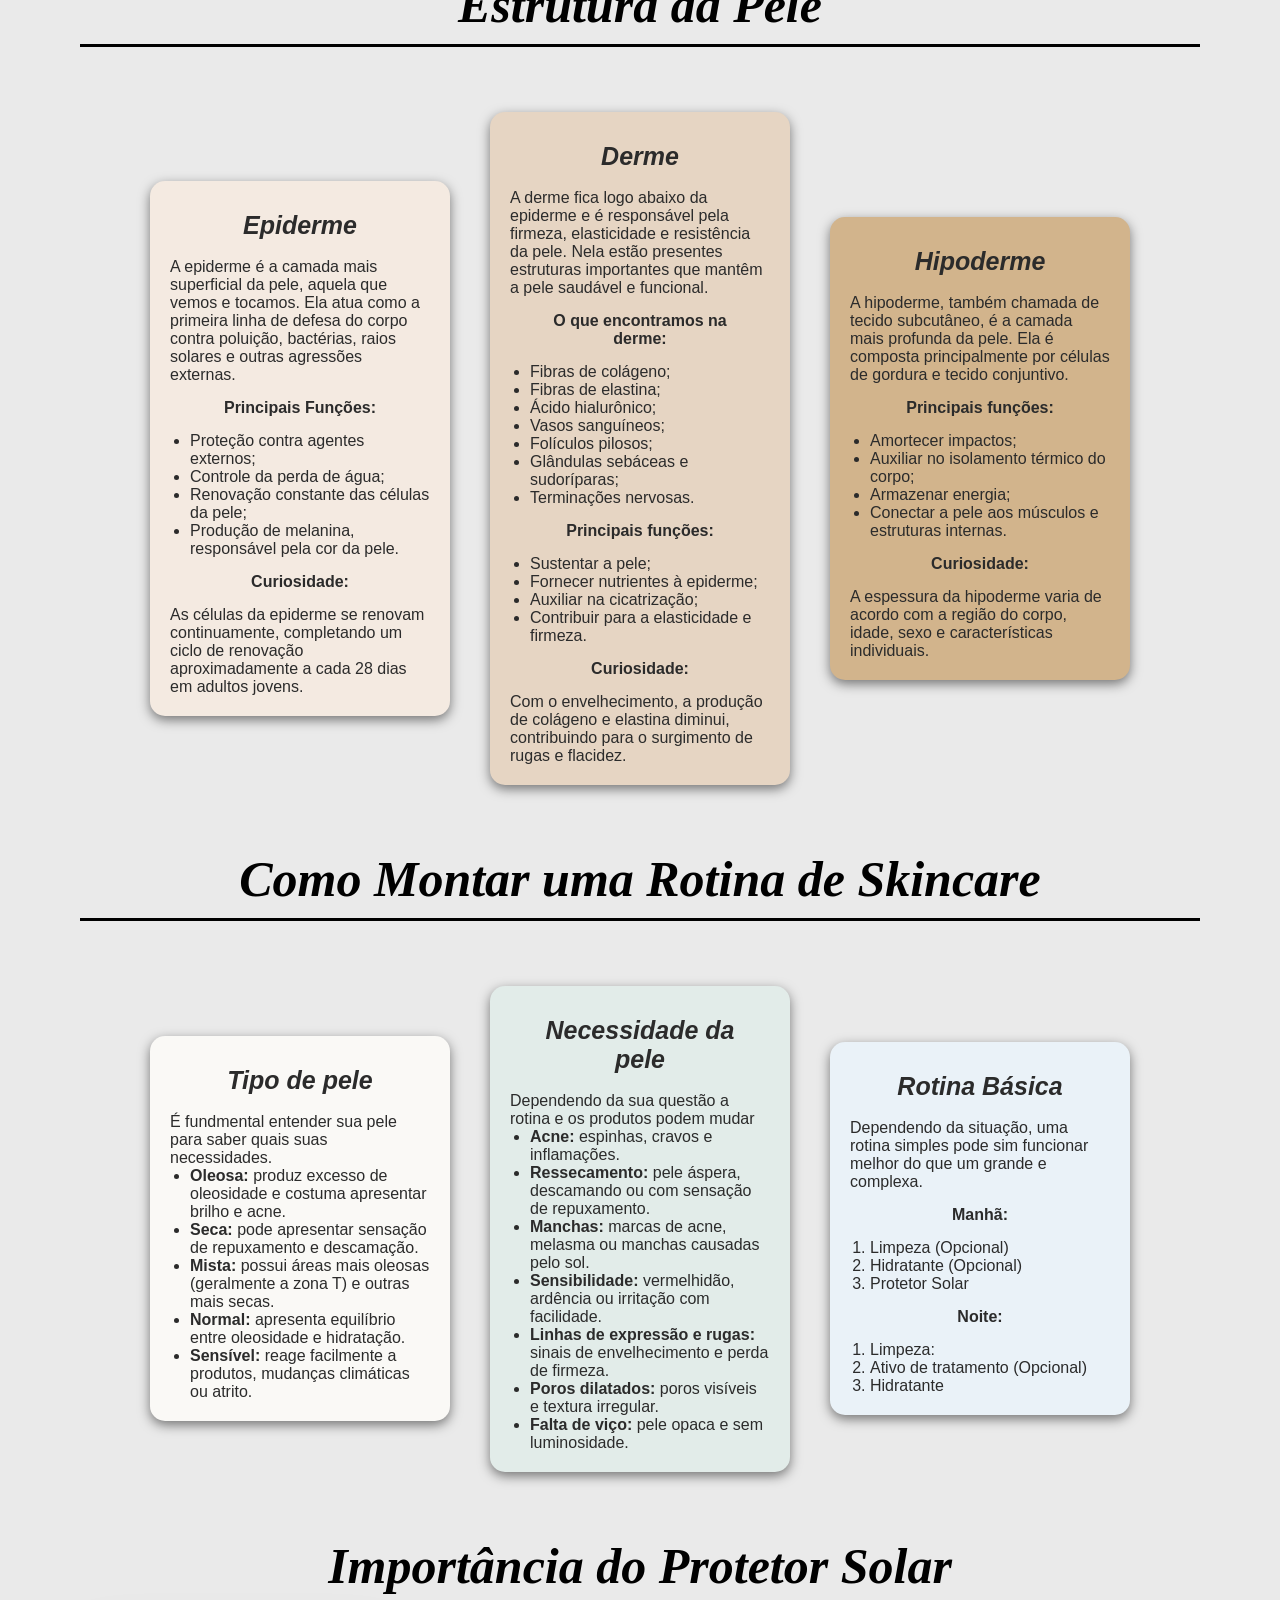
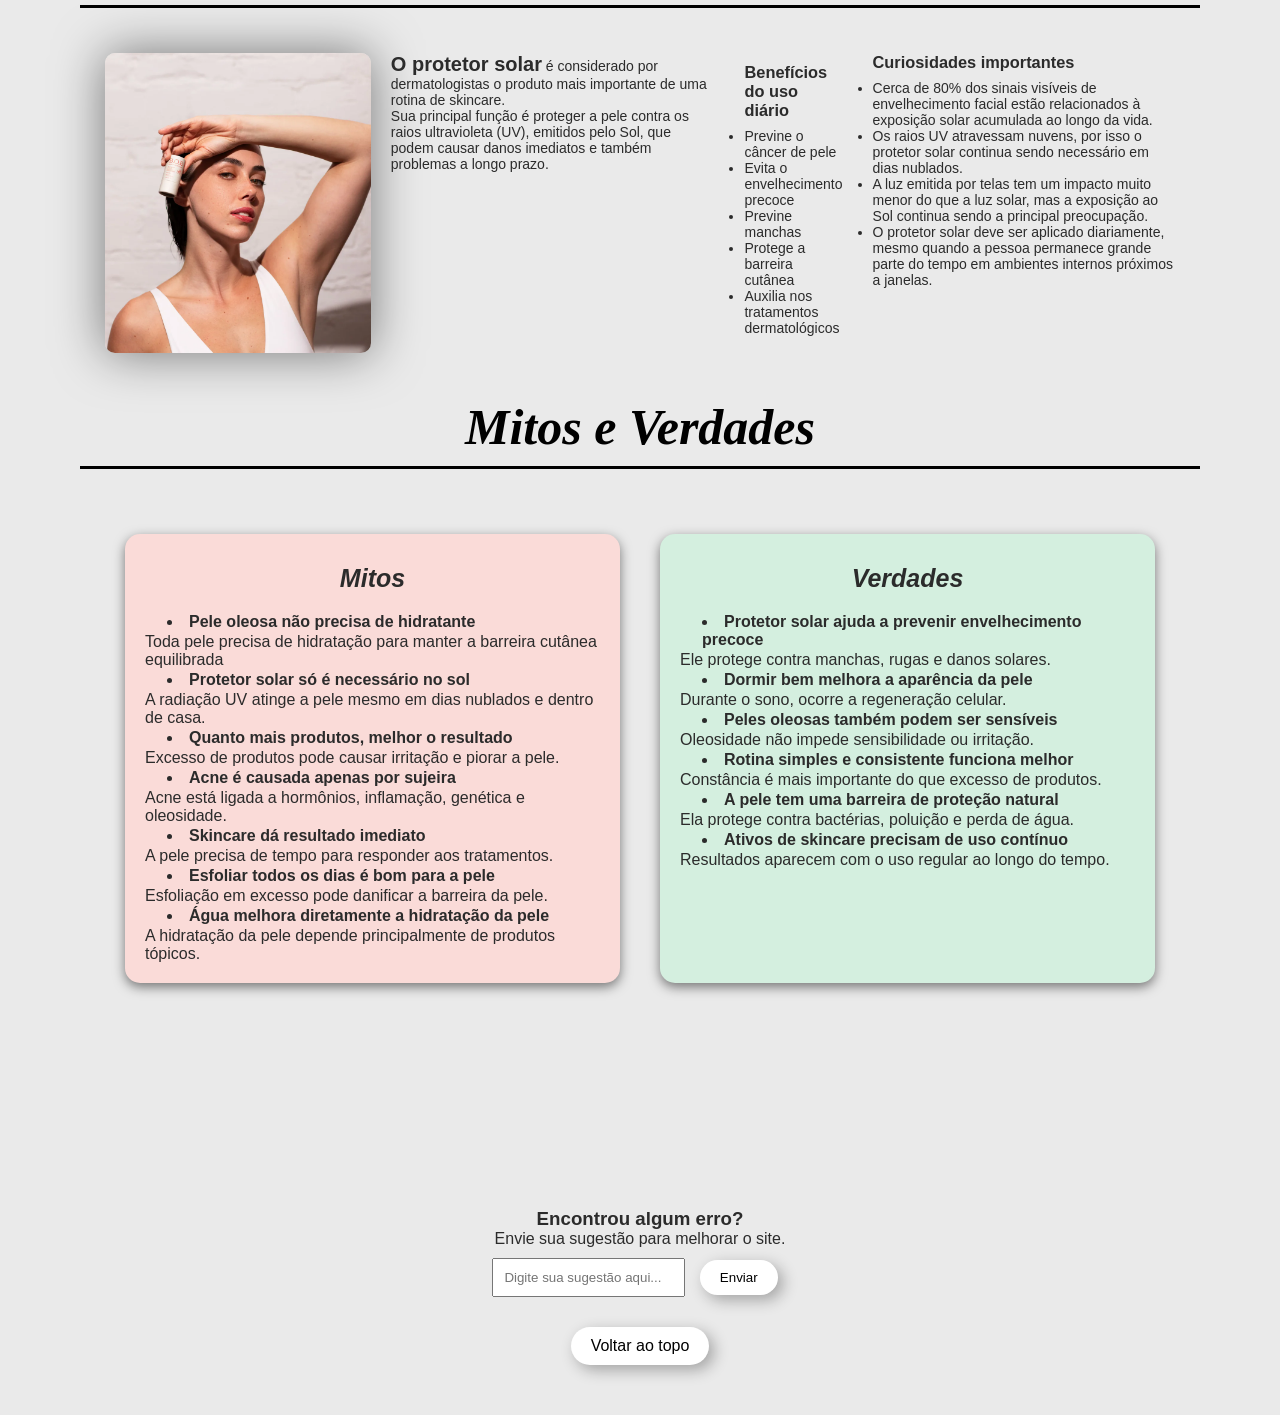
==== commit 74564356: "commit" ====
--- a/Wikipedia-main/index.html
+++ b/Wikipedia-main/index.html
@@ -10,8 +10,8 @@
     <header>
         <nav>
             <a href="index.html">Home</a>
-            <a href="hidratantes.html">Hidratantes</a>
-            <a href="reparadores.html">Reparadores</a>
+            <a href="Hidratantes.html">Hidratantes</a>
+            <a href="Reparadores.html">Reparadores</a>
             <a href="Oleosidade.html">Oleosidade</a>
             <a href="Renovadores.html">Renovadores</a>
             <a href="Antioxidantes.html">Antioxidantes</a>
@@ -142,34 +142,31 @@
             <h2>Importância do Protetor Solar</h2>
             <article>
                 <div class="protetor_solar">
-                    <img src="assets/WhatsApp Image 2026-06-27 at 17.27.15.jpeg" alt="">
-                    <p><strong style="font-size: 25px;">O protetor solar</strong> é considerado por dermatologistas o produto mais importante de uma rotina de skincare. Sua principal função é proteger a pele contra os raios ultravioleta (UV), emitidos pelo Sol, que podem causar danos imediatos e também problemas a longo prazo.</p>
-                    <h3>Benefícios do uso diário</h3>
+                    <img src="assets/bob-protecao-solar_1000x1000.webp" alt="">
+                    <div>
+                        <p><strong style="font-size: 20px;">O protetor solar</strong> é considerado por dermatologistas o produto mais importante de uma rotina de skincare.</p>
+                        <p>Sua principal função é proteger a pele contra os raios ultravioleta (UV), emitidos pelo Sol, que podem causar danos imediatos e também problemas a longo prazo.</p>
+                    </div>
                     
-                    <ul>
-                        <li id="cancer">Previne o câncer de pele</li>
-                        <p>A exposição excessiva aos raios UV é a principal causa do câncer de pele. O uso regular do protetor solar ajuda a reduzir esse risco.</p>
-                        <select name="beneficios" id="cancer">
-                            <option>Teste</option>
-                            <option>A exposição excessiva aos raios UV é a principal causa do câncer de pele. O uso regular do protetor solar ajuda a reduzir esse risco.</option>
-                        </select>
-                        <li>Evita o envelhecimento precoce</li>
-                        <p>Rugas, linhas de expressão, flacidez e perda de elasticidade são aceleradas pela exposição solar sem proteção.</p>
-                        <li>Previne manchas</li>
-                        <p>O Sol estimula a produção de melanina, podendo causar manchas e escurecer marcas já existentes.</p>
-                        <li>Protege a barreira cutânea</li>
-                        <p>A radiação UV pode enfraquecer a pele, causando ressecamento, sensibilidade e inflamações.</p>
-                        <li>Auxilia nos tratamentos dermatológicos</li>
-                        <p>Quem utiliza ativos como retinol, ácido glicólico ou ácido salicílico precisa de proteção solar para evitar irritações e manchas.</p>
-                    </ul>
-                    <h3>Curiosidades importantes</h3>
-                    <ul>
-                        <li>Cerca de 80% dos sinais visíveis de envelhecimento facial estão relacionados à exposição solar acumulada ao longo da vida.</li>
-                        <li>Os raios UV atravessam nuvens, por isso o protetor solar continua sendo necessário em dias nublados.</li>
-                        <li>A luz emitida por telas tem um impacto muito menor do que a luz solar, mas a exposição ao Sol continua sendo a principal preocupação.</li>
-                        <li>O protetor solar deve ser aplicado diariamente, mesmo quando a pessoa permanece grande parte do tempo em ambientes internos próximos a janelas.</li>
-                    </ul>
-                    
+                    <div style="flex-direction: column; padding: 10px;">
+                        <h3>Benefícios do uso diário</h3>
+                        <ul>
+                            <li>Previne o câncer de pele</li>
+                            <li>Evita o envelhecimento precoce</li>
+                            <li>Previne manchas</li>
+                            <li>Protege a barreira cutânea</li>
+                            <li>Auxilia nos tratamentos dermatológicos</li>
+                        </ul>
+                    </div>
+                    <div style="flex-direction: column;">
+                        <h3>Curiosidades importantes</h3>
+                        <ul>
+                            <li>Cerca de 80% dos sinais visíveis de envelhecimento facial estão relacionados à exposição solar acumulada ao longo da vida.</li>
+                            <li>Os raios UV atravessam nuvens, por isso o protetor solar continua sendo necessário em dias nublados.</li>
+                            <li>A luz emitida por telas tem um impacto muito menor do que a luz solar, mas a exposição ao Sol continua sendo a principal preocupação.</li>
+                            <li>O protetor solar deve ser aplicado diariamente, mesmo quando a pessoa permanece grande parte do tempo em ambientes internos próximos a janelas.</li>
+                        </ul>
+                    </div> 
                 </div>
             </article>
 
--- a/Wikipedia-main/style.css
+++ b/Wikipedia-main/style.css
@@ -60,17 +60,14 @@
    Tela Inicial
 ============================================================================================================================= */
 .parallax {
-    height: 100vh; /* altura da tela */
+    height: 100vh; 
     background-image: url("assets/home.png");
     border-radius: 15px;
     box-shadow: 0 0px 50px rgba(0, 0, 0, 100000000000000000000000000000);
     background-size: cover;
     background-position: center;
     background-repeat: no-repeat;
-
-    /* efeito parallax */
     background-attachment: fixed;
-
     display: flex;
     justify-content: center;
     align-items: center;
@@ -80,7 +77,7 @@
     background: rgba(255, 255, 255, 0.15); /* Branco bem transparente */
     backdrop-filter: blur(6px);           /* Desfoca a imagem por trás */
     box-shadow: 0 8px 32px 0 rgba(0, 0, 0, 0.05);
-    color: #000;                           /* Mantém a cor da fonte escura */
+    color: #000;                          
     padding: 15px;
     font-size: 50px;
     letter-spacing: 2px;
@@ -248,23 +245,12 @@
     display: flex;
     gap: 20px;
     font-size: 14px;
-
 }
 
 .protetor_solar img {
     height: 300px;
-}
-
-.protetor_solar h3 {
-    padding-top: 10px
-}
-
-.protetor_solar option {
-    width: 10px
-}
-
-.protetor_solar select {
-    width: 10px
+    box-shadow: 0 0px 50px rgba(0, 0, 0, 0.5);
+    border-radius: 10px;
 }
 
 /* =============================================================================================================================
@@ -277,17 +263,16 @@
 ======================================== */
 .container-split {
     display: flex;
-    width: 100vw;       /* Ocupa 100% da largura da tela */
-    height: 100vh;      /* Ocupa 100% da altura da tela */
-}
-
-/* Configuração do lado esquerdo (Texto) */
+    width: 100vw;      
+    height: 100vh;     
+}
+
 .lado-texto {
-    flex: 1;            /* Ocupa metade do espaço */
-    display: flex;
-    flex-direction: column; /* Alinha os textos um embaixo do outro */
-    justify-content: center; /* Centraliza verticalmente */
-    align-items: center;     /* Centraliza horizontalmente */
+    flex: 1;            
+    display: flex;
+    flex-direction: column; 
+    justify-content: center; 
+    align-items: center;    
 }
 
 .lado-texto h1 {
@@ -297,22 +282,17 @@
     font-style: italic;
 }
 
-/* Configuração do lado direito (Imagem) */
 .lado-imagem {
-    flex: 1;            /* Ocupa a outra metade do espaço */
-    overflow: hidden;   /* Garante que a imagem não saia da caixa */
-}
-
-/* Faz a imagem preencher o lado dela perfeitamente sem distorcer */
+    flex: 1;            
+    overflow: hidden;  
+}
+
 .lado-imagem img {
     width: 100%;
     height: 100%;
-    object-fit: cover;  /* Corta e ajusta a imagem de forma inteligente */
+    object-fit: cover; 
     border-radius: 25px;
-
-}
-
-
+}
 
 /* ========================================
    Soções dos produtos dentro do site
@@ -321,27 +301,25 @@
     display: flex;
 }
 
-/* Configuração do Menu Lateral (Coluna Esquerda) */
 .sidebar {
     box-shadow: -2px 0px 10px rgba(0, 0, 0, 0.5);
-    width: 250px; /* Largura fixa para o menu */
+    width: 250px; 
     padding: 20px;
     border-right: 1px solid #e0e0e0;
     position: sticky;
-    top: 0; /* Cola o menu bem no topo da tela ao rolar */
+    top: 0; 
     height: max-content;
 }
 
 .sidebar a {
-    display: block; /* Faz cada link ficar em uma linha nova */
+    display: block; 
     padding: 10px 0;
     text-decoration: none;
 }
 
-/* Configuração do Conteúdo (Coluna Direita) */
 .conteudo-principal {
     box-shadow: 0px 0px 10px rgba(0, 0, 0, 0.5);
-    flex: 1; /* Ocupa todo o resto do espaço disponível na tela */
+    flex: 1; 
     background-color: #ededed;
     font-size: 17px;
     padding: 5px;
@@ -354,8 +332,8 @@
 }
 
 .ativo-secao {
-    margin-bottom: 60px; /* Dá um espaço grande entre um ativo e outro */
-    scroll-margin-top: 20px; /* Evita que o título do ingrediente fique colado no topo da tela */
+    margin-bottom: 60px; 
+    scroll-margin-top: 20px;
 }
 
 /* =============================================================================================================================
